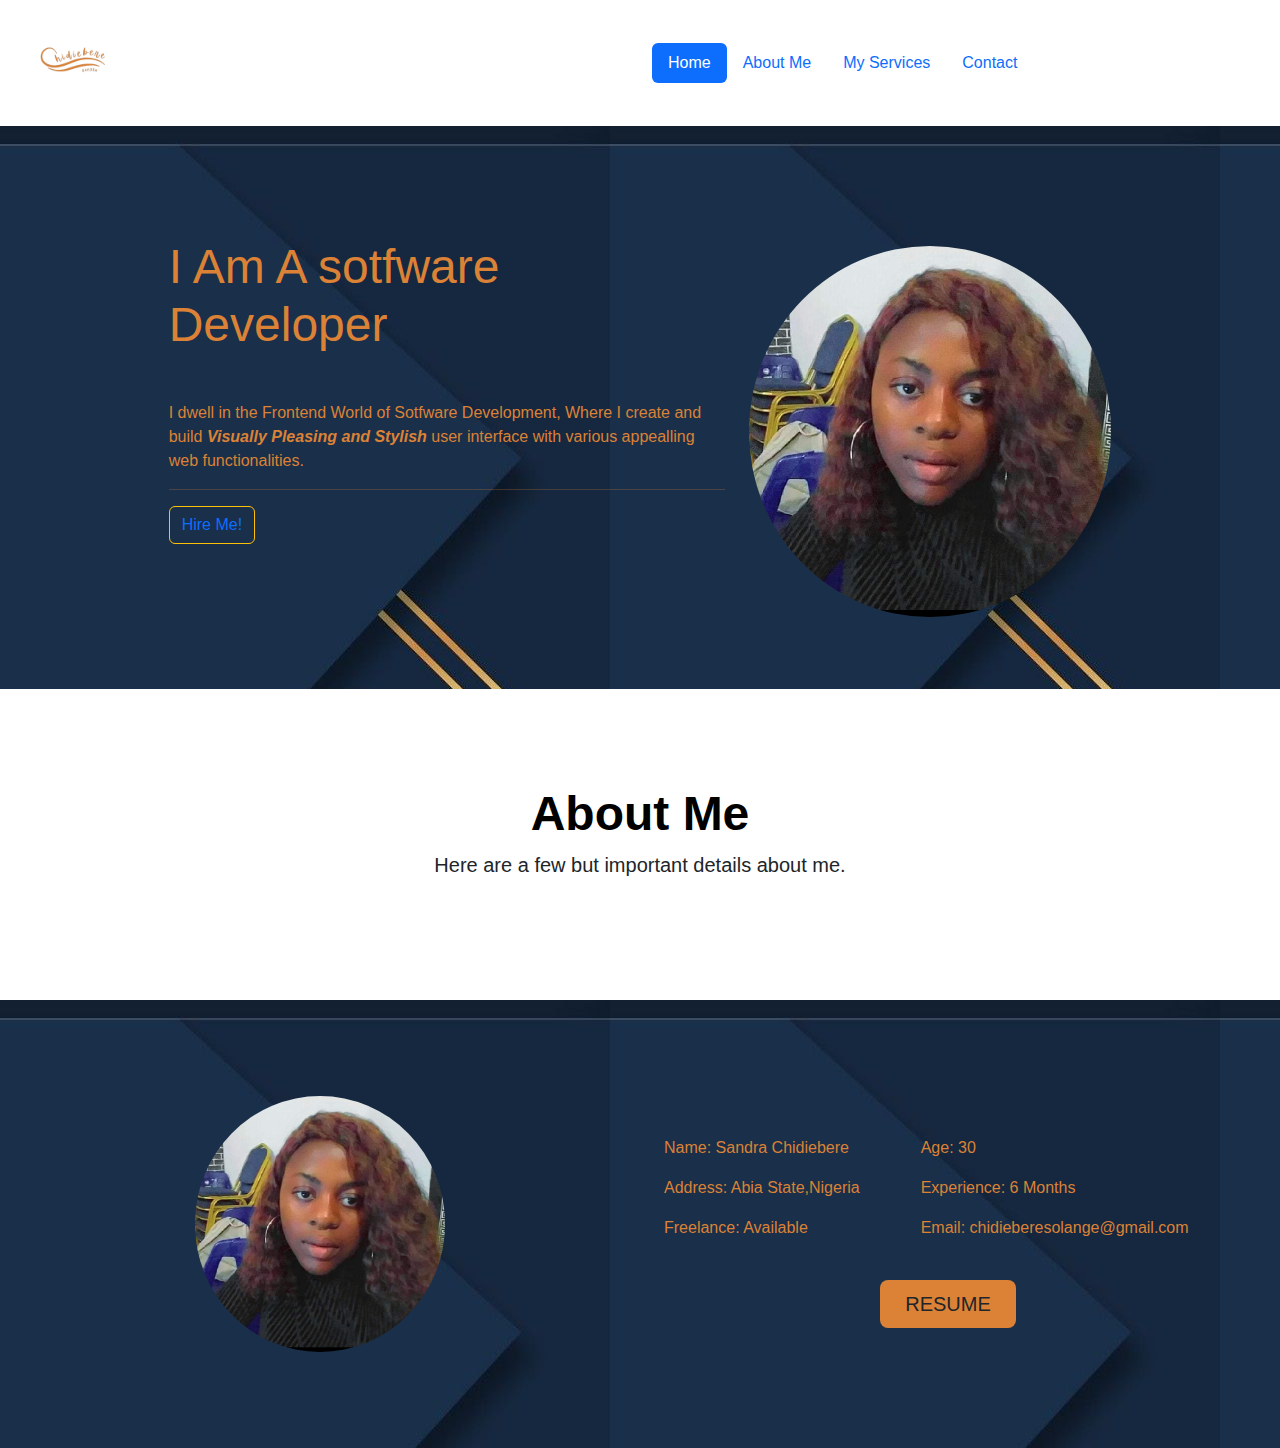
==== index.html @ 5a253f0d "Update and rename myportfolio.html to index.html" ====
<!DOCTYPE html>
<html lang="en">
<head>
    <meta charset="UTF-8">
    <meta name="viewport" content="width=device-width, initial-scale=1.0">
    <link rel="stylesheet" href="./mystyle.css">
    <link href="https://cdn.jsdelivr.net/npm/bootstrap-icons/font/bootstrap-icons.css" rel="stylesheet">
    <link href="https://cdn.jsdelivr.net/npm/bootstrap@5.3.3/dist/css/bootstrap.min.css" rel="stylesheet" integrity="sha384-QWTKZyjpPEjISv5WaRU9OFeRpok6YctnYmDr5pNlyT2bRjXh0JMhjY6hW+ALEwIH" crossorigin="anonymous">
    <title>Chidiebere Sandra</title>
</head>
<body>
    <div class="container-fluid">
        <nav class="navbar navbar-expand-lg ">
            <div class="container-fluid">
                <a class="navbar-brand" href="#">
                  <img src="./images/image.png" alt="Logo" width="100" height="20" class="img-fluid">
                  
                </a>
              </div>
              <div class="container">
                <ul class="nav nav-pills">
                  <li class="nav-item">
                    <a class="nav-link active" aria-current="page" data-bs-toggle="pill" href="#">Home</a>
                  </li>
                  <li class="nav-item">
                    <a class="nav-link" data-bs-toggle="pill" href="#">About Me</a>
                  </li>
                  <li class="nav-item">
                    <a class="nav-link" data-bs-toggle="pill" href="#">My Services</a>
                  </li>
                  <li class="nav-item">
                    <a class="nav-link " data-bs-toggle="pill" href="#"> Contact</a>
                  </li>
                </ul>
              </div>
          </nav>
    </div>

    <div class="container-fluid p-5" style="background-image: url(./images/blue.jpg);">
        <div class="row d-flex justify-content-md-center mt-4 p-4 " >
            <div class="col-12 col-md-6">
                <p class="display-5 mt-3">I Am A sotfware Developer</p>
                <p class="mt-5"> I dwell in the Frontend World of Sotfware Development, 
                    Where I create and build <em><b>Visually Pleasing and Stylish</b> </em>user interface with various appealling web
                functionalities.</p>
                <hr>
                <button class="btn btn-outline-warning text-light hire "><a href="mailto:chidieberesolange@gmail.com" class="text-decoration-none">Hire Me!</a></button>
            </div>
            
           
            <div class="col-12 col-md-4 mt-4">
                <img src="./images/profile.jpg" alt="" class="img-fluid rounded-circle ">
            </div>

        </div>
    </div>
    
    
    <div class="px-4 py-5 my-5 text-center">
      <h1 class="display-5 fw-bold text-body-emphasis">About Me</h1>
      <div class="col-lg-6 mx-auto">
        <p class="lead mb-4 text-dark">Here are a few but important details about me.</p>
      </div>
    </div>
    <div class="container-fluid col-xxl-8 px-4 py-5" style="background-image: url(./images/blue.jpg);">
      <div class="row flex-lg-row-reverse align-items-center g-5 py-5">
        <div class="col-lg-6">
          <h1 class="  lh-1 mb-3"></h1>
          <div class="row">
            <div class="col-12 col-sm-5">
              <p class=""><span>Name:</span><span> Sandra Chidiebere</span></p>
              <p class=""><span>Address:</span><span> Abia State,Nigeria</span></p>
              <p class=""><span>Freelance:</span><span> Available </span></p>
            </div>
            <div  class="col-12 col-sm-7">
              <p class="">Age:<span> 30</span></p>
              <p class="">Experience:<span> 6 Months</span></p>
              <p class="">Email:<span> chidieberesolange@gmail.com</span></p>
            </div>
          </div>
          <div class="d-grid gap-2 d-md-flex justify-content-md-center mt-4">
            <button type="button" class="btn  btn-lg px-4 me-md-4" style="background-color:#DB8236">RESUME</button>
          </div>
        </div>
        <div class="col-10 col-sm-8 col-lg-6">
          <img src="./images/profile.jpg" class="d-block mx-lg-auto img-fluid rounded-circle" alt="#" width="250" height="160" loading="lazy" style="background-image: url(./images/brownpink.jpg);">
        </div>
        
      </div>
    </div>

    <!-- <div class="container ">
     <div class="text-center mt-5">
      <h1 >My Services</h1>
      <p class="lead">To contribute to the success of Sotfware Development and software Products,<br> 
         I offer services that help to enhance the user interface, software products and Tecthenological community at large
      </p>
      <hr>
     </div>
          <div class="row mt-5">
            <div class="col-md-4">
              <div class="service-box">
                <div class="service-ico">
                  <span class="ico-circle"><i class="bi bi-briefcase center-icon"></i></span>
                </div>
                <div class="service-content">
                  <h2 class="s-title  text-center  text-primary">Web Design</h2>
                  <p class="s-description text-center text-">
                    Lorem ipsum dolor sit amet consectetur adipisicing elit. Magni adipisci eaque autem fugiat! Quia,
                    provident vitae! Magni
                    tempora perferendis eum non provident.
                  </p>
                </div>
              </div>
            </div>
            <div class="col-md-4">
              <div class="service-box">
                <div class="service-ico">
                  <span class="ico-circle"><i class="bi bi-card-checklist"></i></span>
                </div>
                <div class="service-content">
                  <h2 class="s-title  text-center  text-primary">Web Development</h2>
                  <p class="s-description text-center text-primary">
                    Lorem ipsum dolor sit amet consectetur adipisicing elit. Magni adipisci eaque autem fugiat! Quia,
                    provident vitae! Magni
                    tempora perferendis eum non provident.
                  </p>
                </div>
              </div>
            </div>
            
            <div class="col-md-4">
              <div class="service-box">
                <div class="service-ico ">
                  <span class="ico-circle"><i class="bi bi-binoculars"></i></span>
                </div>
                <div class="service-content">
                  <h2 class="s-title text-center text-primary">Responsive Design</h2>
                  <p class="s-description text-center text-primary">
                    Lorem ipsum dolor sit amet consectetur adipisicing elit. Magni adipisci eaque autem fugiat! Quia,
                    provident vitae! Magni
                    tempora perferendis eum non provident.
                  </p>
                </div>
              </div>
            </div>
          </div>
  
    </div> -->
  

    <script src="https://cdn.jsdelivr.net/npm/bootstrap@5.3.3/dist/js/bootstrap.bundle.min.js" integrity="sha384-YvpcrYf0tY3lHB60NNkmXc5s9fDVZLESaAA55NDzOxhy9GkcIdslK1eN7N6jIeHz" crossorigin="anonymous"></script>
</body>
</html>
---- mystyle.css ----
*{
    color: #DB8236;
    font-family: Arial, Helvetica, sans-serif;
}
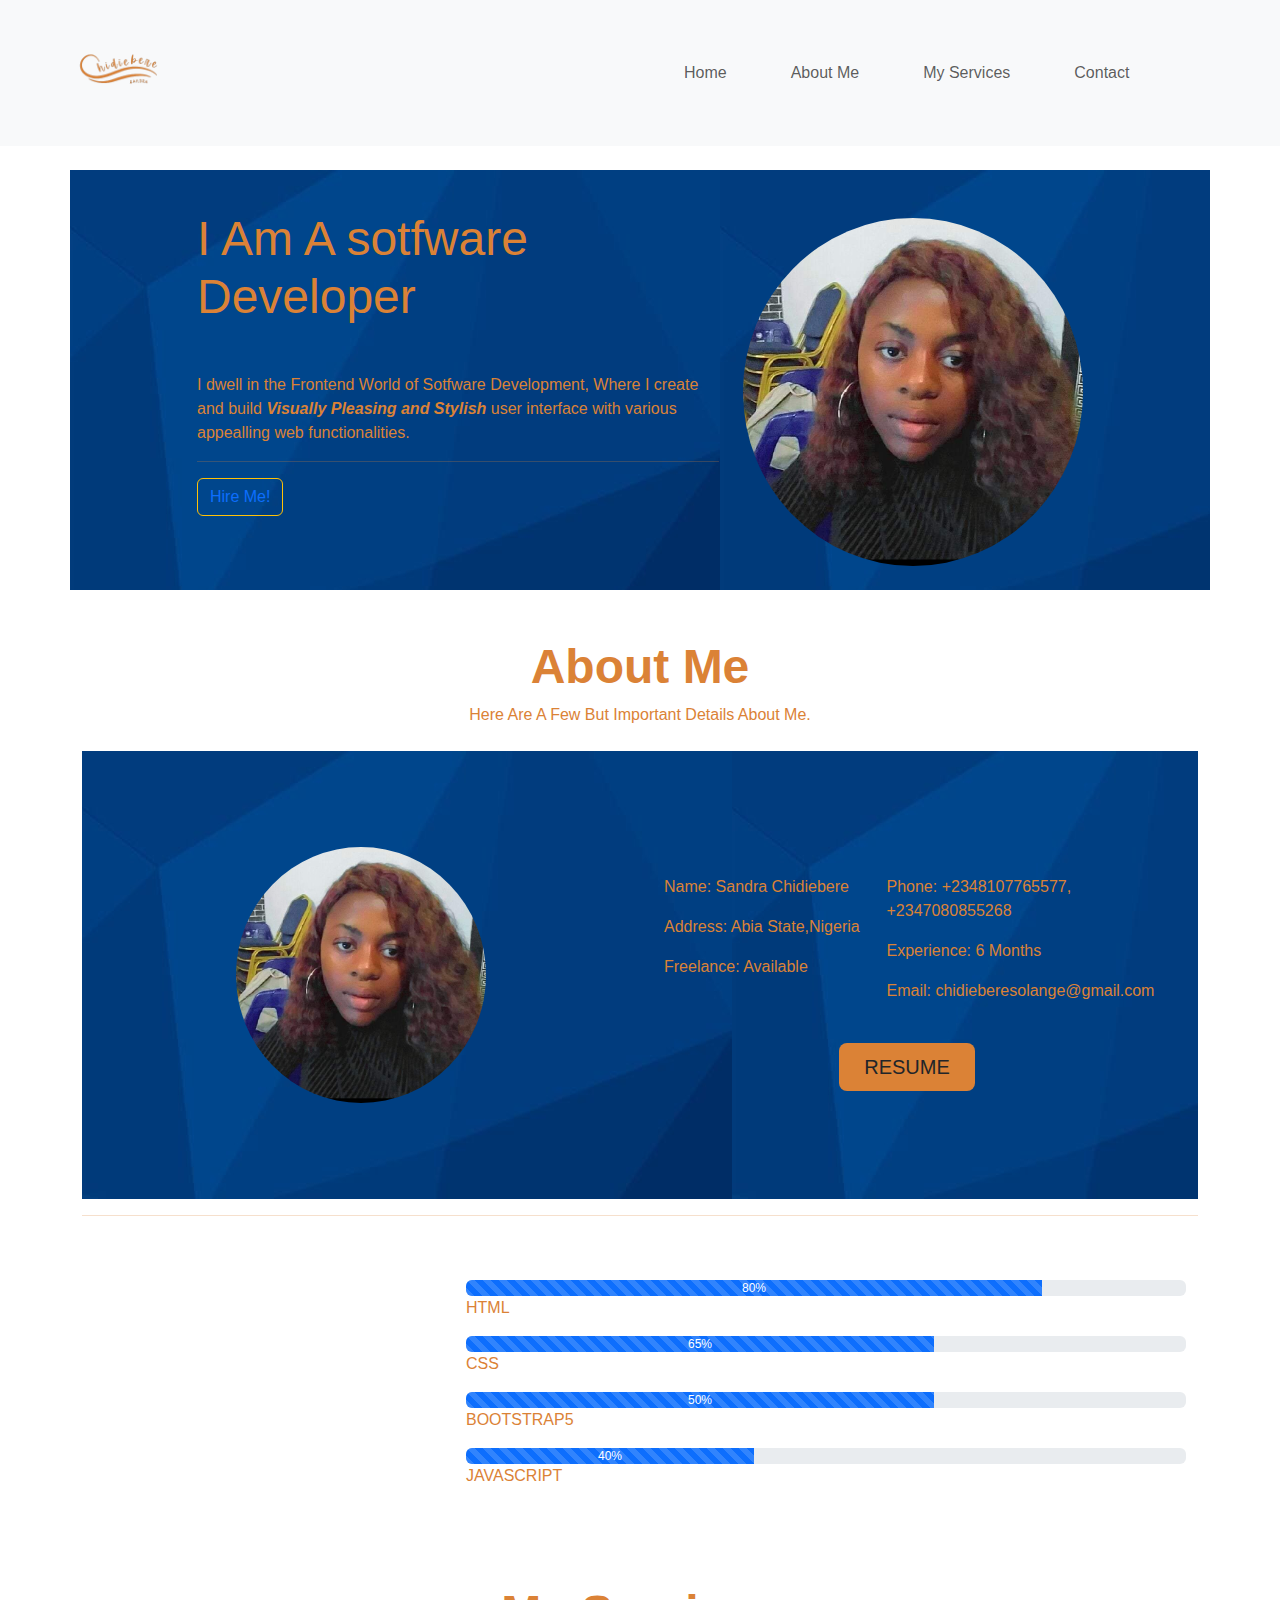
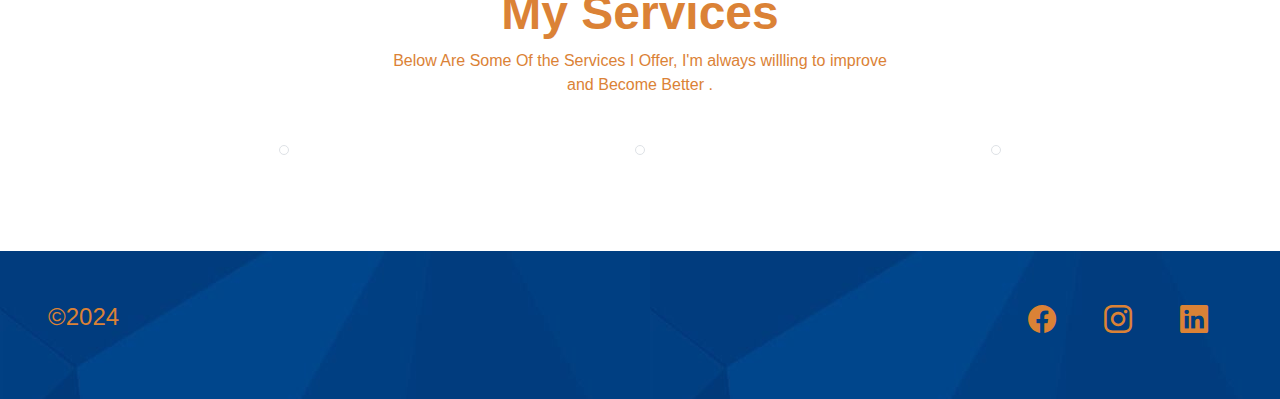
==== commit d3fa4b70: "Update index.html" ====
--- a/index.html
+++ b/index.html
@@ -5,148 +5,181 @@
     <meta name="viewport" content="width=device-width, initial-scale=1.0">
     <link rel="stylesheet" href="./mystyle.css">
     <link href="https://cdn.jsdelivr.net/npm/bootstrap-icons/font/bootstrap-icons.css" rel="stylesheet">
+    <link rel="stylesheet" href="https://cdn.jsdelivr.net/npm/bootstrap-icons@1.11.3/font/bootstrap-icons.min.css">
     <link href="https://cdn.jsdelivr.net/npm/bootstrap@5.3.3/dist/css/bootstrap.min.css" rel="stylesheet" integrity="sha384-QWTKZyjpPEjISv5WaRU9OFeRpok6YctnYmDr5pNlyT2bRjXh0JMhjY6hW+ALEwIH" crossorigin="anonymous">
     <title>Chidiebere Sandra</title>
 </head>
 <body>
-    <div class="container-fluid">
-        <nav class="navbar navbar-expand-lg ">
-            <div class="container-fluid">
-                <a class="navbar-brand" href="#">
-                  <img src="./images/image.png" alt="Logo" width="100" height="20" class="img-fluid">
-                  
-                </a>
-              </div>
-              <div class="container">
-                <ul class="nav nav-pills">
-                  <li class="nav-item">
-                    <a class="nav-link active" aria-current="page" data-bs-toggle="pill" href="#">Home</a>
-                  </li>
-                  <li class="nav-item">
-                    <a class="nav-link" data-bs-toggle="pill" href="#">About Me</a>
-                  </li>
-                  <li class="nav-item">
-                    <a class="nav-link" data-bs-toggle="pill" href="#">My Services</a>
-                  </li>
-                  <li class="nav-item">
-                    <a class="nav-link " data-bs-toggle="pill" href="#"> Contact</a>
-                  </li>
-                </ul>
-              </div>
-          </nav>
-    </div>
+  <!-- ====NAVBAR==== -->
+  <section id="header">
+    <nav class="navbar navbar-expand-lg bg-body-tertiary">
+        <div class="container">
+          <a class="navbar-brand ps-5" href="#home">
+            <img src="./images/image.png" alt="chidieberesandra" width="120"  >
+          </a>
+        </div>
+      <div class="container">
+        <button class="navbar-toggler" type="button" data-bs-toggle="collapse" data-bs-target="#navbarNav" aria-controls="navbarNav" aria-expanded="false" aria-label="Toggle navigation">
+          <span class="navbar-toggler-icon"></span>
+        </button>
+        <div class="collapse navbar-collapse " id="navbarNav">
+          <ul class="navbar-nav">
+            <li class="nav-item p-4">
+              <a class="nav-link " aria-current="page" href="#home">Home</a>
+            </li>
+            <li class="nav-item p-4">
+              <a class="nav-link" href="#about">About Me</a>
+            </li>
+            <li class="nav-item p-4">
+              <a class="nav-link" href="#service">My Services</a>
+            </li>
+            <li class="nav-item p-4">
+              <a class="nav-link "  href="#contact" >Contact</a>
+            </li>
+          </ul>
+        </div>
+      </div>
+    </nav>
+  </section>
+  <!-- ====NAVBAR ENDS==== -->
 
-    <div class="container-fluid p-5" style="background-image: url(./images/blue.jpg);">
+  <!-- ====LANDING PAGE==== -->
+ <section id="home">
+    <div class="container " style="background-image: url(./images/freeblue.jpg);">
         <div class="row d-flex justify-content-md-center mt-4 p-4 " >
             <div class="col-12 col-md-6">
                 <p class="display-5 mt-3">I Am A sotfware Developer</p>
                 <p class="mt-5"> I dwell in the Frontend World of Sotfware Development, 
                     Where I create and build <em><b>Visually Pleasing and Stylish</b> </em>user interface with various appealling web
                 functionalities.</p>
-                <hr>
+                <hr >
                 <button class="btn btn-outline-warning text-light hire "><a href="mailto:chidieberesolange@gmail.com" class="text-decoration-none">Hire Me!</a></button>
             </div>
-            
-           
             <div class="col-12 col-md-4 mt-4">
                 <img src="./images/profile.jpg" alt="" class="img-fluid rounded-circle ">
             </div>
-
         </div>
     </div>
+  </section>
+   <!-- ====LANDING ENDS==== -->
     
     
-    <div class="px-4 py-5 my-5 text-center">
-      <h1 class="display-5 fw-bold text-body-emphasis">About Me</h1>
-      <div class="col-lg-6 mx-auto">
-        <p class="lead mb-4 text-dark">Here are a few but important details about me.</p>
+   <!-- ====ABOUT ME==== -->
+    <section id="about">
+     <div class="container">
+      <!-- ====Details About Me Begins -->
+      <div class="  mt-5 text-center">
+        <h1 class="display-5 fw-bold">About Me</h1>
+        <div class="col-lg-6 mx-auto">
+          <p class=" mb-4">Here Are A Few But Important Details About Me.</p>
+        </div>
+      </div>
+      <div class="container-fluid col-xxl-8 px-4 py-5" style="background-image: url(./images/freeblue.jpg);">
+        <div class="row flex-lg-row-reverse align-items-center g-5 py-5">
+          <div class="col-lg-6">
+            <h1 class="  lh-1 mb-3"></h1>
+            <div class="row">
+              <div class="col-12 col-sm-5">
+                <p class=""><span>Name:</span><span> Sandra Chidiebere</span></p>
+                <p class=""><span>Address:</span><span> Abia State,Nigeria</span></p>
+                <p class=""><span>Freelance:</span><span> Available </span></p>
+              </div>
+              <div  class="col-12 col-sm-7">
+                <p class="">Phone:<span> +2348107765577, +2347080855268</span></p>
+                <p class="">Experience:<span> 6 Months</span></p>
+                <p class="">Email:<span> chidieberesolange@gmail.com</span></p>
+              </div>
+            </div>
+            <div class="d-grid gap-2 d-md-flex justify-content-md-center mt-4">
+              <button type="button" class="btn  btn-lg px-4 me-md-4" style="background-color:#DB8236">RESUME</button>
+            </div>
+          </div>
+          <div class="col-10 col-sm-8 col-lg-6">
+            <img src="./images/profile.jpg" class="d-block mx-lg-auto img-fluid rounded-circle" alt="#" width="250" height="160" loading="lazy" style="background-image: url(./images/brownpink.jpg);">
+          </div>
+          
+        </div>
+      </div>
+      <!-- ====Details About Me Begins -->
+      <hr class="divider">
+      <!-- ====my skills ==== -->
+      <div class="container mt-5">
+        <div class="row mt-5">
+          <div class="col-12 col-md-4">
+            <img src="./images/MY SKILLS.png" alt="" class="img-fluid rounded w-30 h-24">
+          </div>
+          <div class="col-12 col-md-8 mt-3">
+            
+            <div class="progress" role="progressbar" aria-label="Animated striped example" aria-valuenow="75" aria-valuemin="0" aria-valuemax="100">
+              <div class="progress-bar progress-bar-striped  progress-bar-animated" style="width: 80%">
+              80%</div>
+            </div>
+            <span>HTML</span>
+            <div class="progress mt-3 " role="progressbar" aria-label="Animated striped example" aria-valuenow="75" aria-valuemin="0" aria-valuemax="100">
+              <div class="progress-bar progress-bar-striped progress-bar-animated" style="width: 65%">
+              65%</div>
+            </div>
+            <span class="">CSS</span>
+
+            <div class="progress mt-3 " role="progressbar" aria-label="Animated striped example" aria-valuenow="75" aria-valuemin="0" aria-valuemax="100">
+              <div class="progress-bar progress-bar-striped progress-bar-animated" style="width: 65%">
+                50%</div>
+            </div>
+            <span>BOOTSTRAP5</span>
+            
+            <div class="progress mt-3" role="progressbar" aria-label="Animated striped example" aria-valuenow="75" aria-valuemin="0" aria-valuemax="100">
+              <div class="progress-bar progress-bar-striped progress-bar-animated" style="width: 40%">
+              40%</div>
+            </div>
+            <span>JAVASCRIPT</span>
+          </div>
+        </div>
+      </div>
+      <!-- ====my skills ends==== -->
+     </div>
+    </section>
+    <!-- ====ABOUT ME ENDS==== -->
+
+    <!-- ====MY SERVICE==== -->
+   <section id="service" >
+    <div class="container mt-5 p-5 ">
+      <div class="text-center">
+       <h1 class="display-5 fw-bold">My Services</h1>
+       <p class="col-lg-6 mx-auto">Below Are Some Of the Services I Offer, I'm always willling to improve and Become Better .</p>
+      </div>
+       <div class="row mt-5 mb-5">   
+         <div class="col-12 col-md-4 d-flex justify-content-center">
+           <img src="./images/1.png" alt="" class="img-fluid img-thumbnail  img-hover  ">
+         </div>
+         <div class="col-12 col-md-4  d-flex justify-content-center"> 
+           <img src="./images/2.png" alt="" class="img-fluid img-thumbnail  img-hover ">
+         </div>
+         <div class="col-12 col-md-4 d-flex justify-content-center ">
+           <img src="./images/3.png" alt="" class="img-fluid img-thumbnail img-hover ">
+         </div>
+         
+       </div>
+     </div>
+   </section>
+   <!-- ====MY SERVICE ENDS==== -->
+
+   <!-- ====FOOTER==== -->
+   <footer>
+    <div class="container-fluid p-5" style="background-image:url(./images/freeblue.jpg); color: #DB8236;">
+      <div class="row d-flex justify-content-center">
+        <div class="col-12 col-md-6">
+          <p class=" fs-4">&copy;2024</p>
+        </div>
+        <div class="col-12  col-md-6 d-flex justify-content-end ">
+          <a href="https://web.facebook.com/solange.chidiebere/"><i class="bi bi-facebook p-4 fs-3  "></i></a>
+          <a href="https://www.instagram.com/sandratells/"><i class="bi bi-instagram p-4 fs-3 "></i></a>
+          <a href="https://www.linkedin.com/in/chidiebere-sandra-6361b417b/"><i class="bi bi-linkedin p-4 fs-3"></i></a>
+        </div>
       </div>
     </div>
-    <div class="container-fluid col-xxl-8 px-4 py-5" style="background-image: url(./images/blue.jpg);">
-      <div class="row flex-lg-row-reverse align-items-center g-5 py-5">
-        <div class="col-lg-6">
-          <h1 class="  lh-1 mb-3"></h1>
-          <div class="row">
-            <div class="col-12 col-sm-5">
-              <p class=""><span>Name:</span><span> Sandra Chidiebere</span></p>
-              <p class=""><span>Address:</span><span> Abia State,Nigeria</span></p>
-              <p class=""><span>Freelance:</span><span> Available </span></p>
-            </div>
-            <div  class="col-12 col-sm-7">
-              <p class="">Age:<span> 30</span></p>
-              <p class="">Experience:<span> 6 Months</span></p>
-              <p class="">Email:<span> chidieberesolange@gmail.com</span></p>
-            </div>
-          </div>
-          <div class="d-grid gap-2 d-md-flex justify-content-md-center mt-4">
-            <button type="button" class="btn  btn-lg px-4 me-md-4" style="background-color:#DB8236">RESUME</button>
-          </div>
-        </div>
-        <div class="col-10 col-sm-8 col-lg-6">
-          <img src="./images/profile.jpg" class="d-block mx-lg-auto img-fluid rounded-circle" alt="#" width="250" height="160" loading="lazy" style="background-image: url(./images/brownpink.jpg);">
-        </div>
-        
-      </div>
-    </div>
-
-    <!-- <div class="container ">
-     <div class="text-center mt-5">
-      <h1 >My Services</h1>
-      <p class="lead">To contribute to the success of Sotfware Development and software Products,<br> 
-         I offer services that help to enhance the user interface, software products and Tecthenological community at large
-      </p>
-      <hr>
-     </div>
-          <div class="row mt-5">
-            <div class="col-md-4">
-              <div class="service-box">
-                <div class="service-ico">
-                  <span class="ico-circle"><i class="bi bi-briefcase center-icon"></i></span>
-                </div>
-                <div class="service-content">
-                  <h2 class="s-title  text-center  text-primary">Web Design</h2>
-                  <p class="s-description text-center text-">
-                    Lorem ipsum dolor sit amet consectetur adipisicing elit. Magni adipisci eaque autem fugiat! Quia,
-                    provident vitae! Magni
-                    tempora perferendis eum non provident.
-                  </p>
-                </div>
-              </div>
-            </div>
-            <div class="col-md-4">
-              <div class="service-box">
-                <div class="service-ico">
-                  <span class="ico-circle"><i class="bi bi-card-checklist"></i></span>
-                </div>
-                <div class="service-content">
-                  <h2 class="s-title  text-center  text-primary">Web Development</h2>
-                  <p class="s-description text-center text-primary">
-                    Lorem ipsum dolor sit amet consectetur adipisicing elit. Magni adipisci eaque autem fugiat! Quia,
-                    provident vitae! Magni
-                    tempora perferendis eum non provident.
-                  </p>
-                </div>
-              </div>
-            </div>
-            
-            <div class="col-md-4">
-              <div class="service-box">
-                <div class="service-ico ">
-                  <span class="ico-circle"><i class="bi bi-binoculars"></i></span>
-                </div>
-                <div class="service-content">
-                  <h2 class="s-title text-center text-primary">Responsive Design</h2>
-                  <p class="s-description text-center text-primary">
-                    Lorem ipsum dolor sit amet consectetur adipisicing elit. Magni adipisci eaque autem fugiat! Quia,
-                    provident vitae! Magni
-                    tempora perferendis eum non provident.
-                  </p>
-                </div>
-              </div>
-            </div>
-          </div>
-  
-    </div> -->
+   </footer>
+   <!-- ====FOOTER ENDS==== -->
+    
   
 
     <script src="https://cdn.jsdelivr.net/npm/bootstrap@5.3.3/dist/js/bootstrap.bundle.min.js" integrity="sha384-YvpcrYf0tY3lHB60NNkmXc5s9fDVZLESaAA55NDzOxhy9GkcIdslK1eN7N6jIeHz" crossorigin="anonymous"></script>
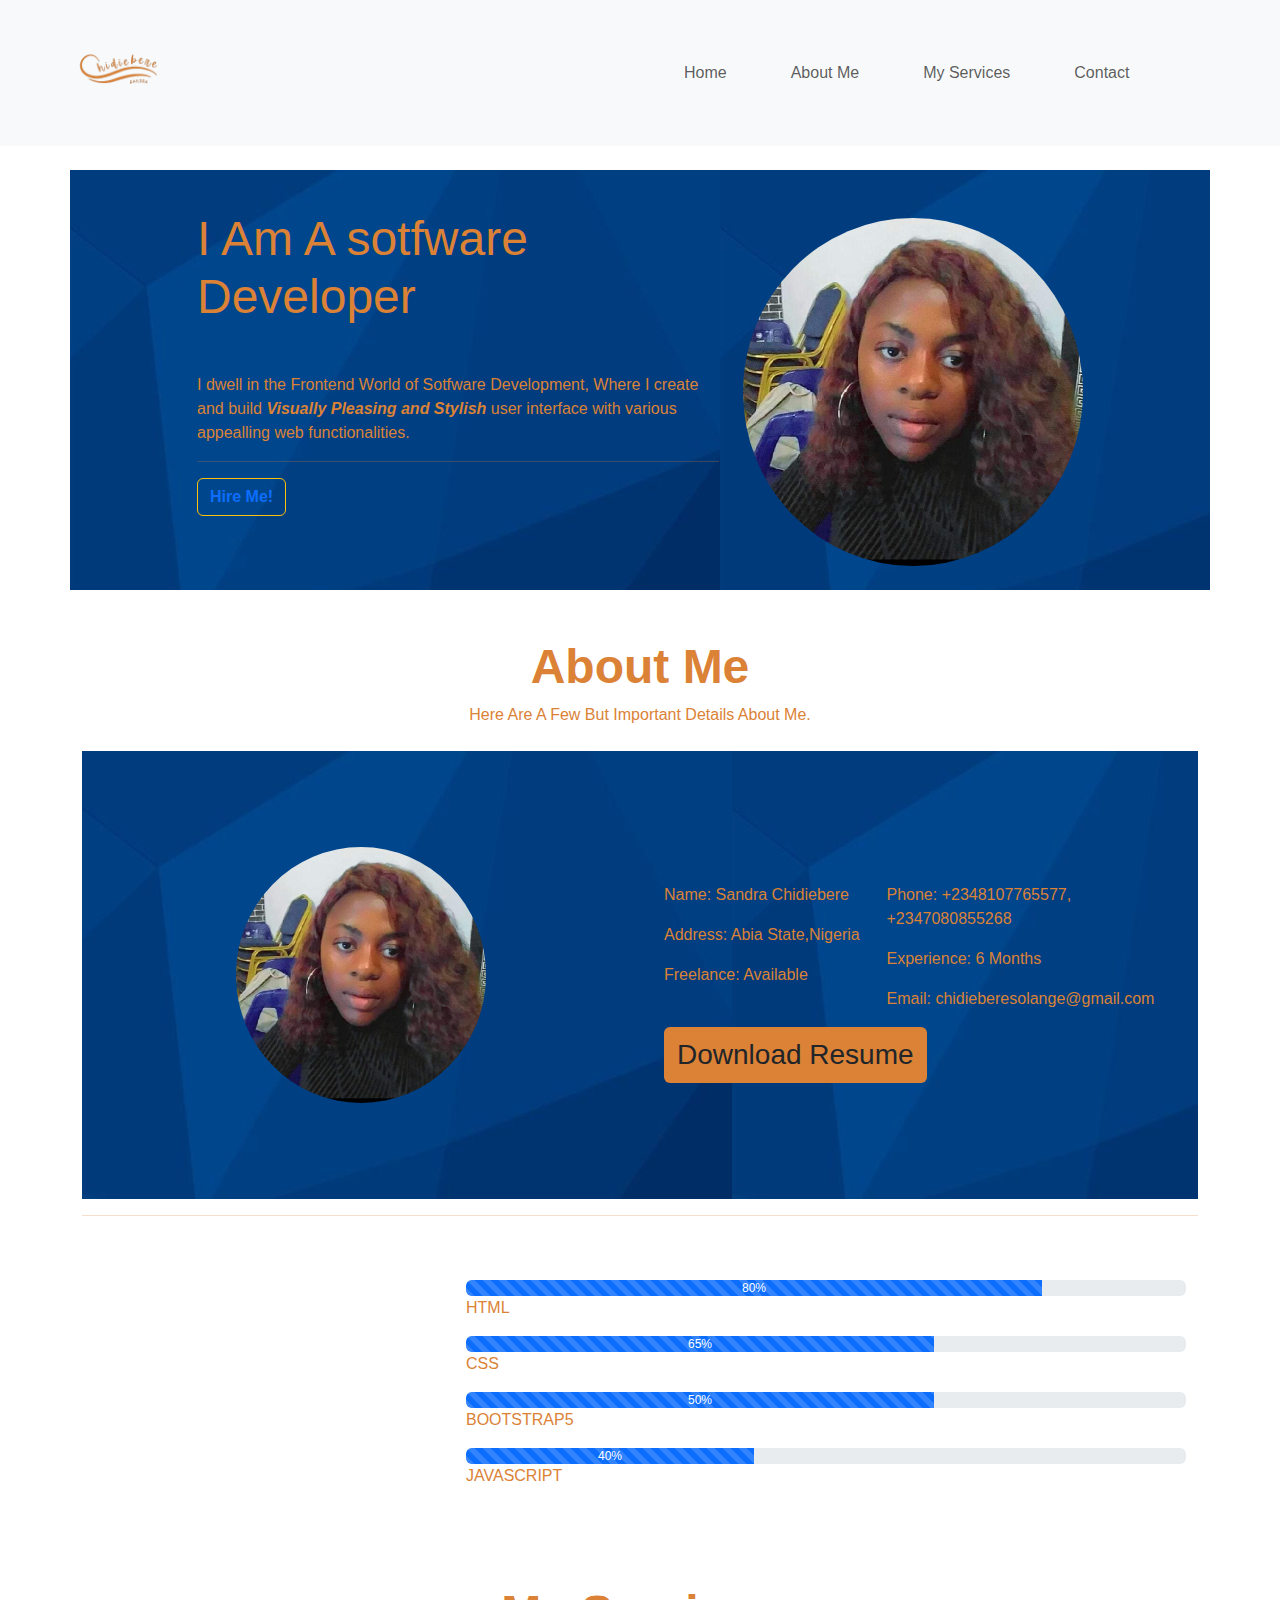
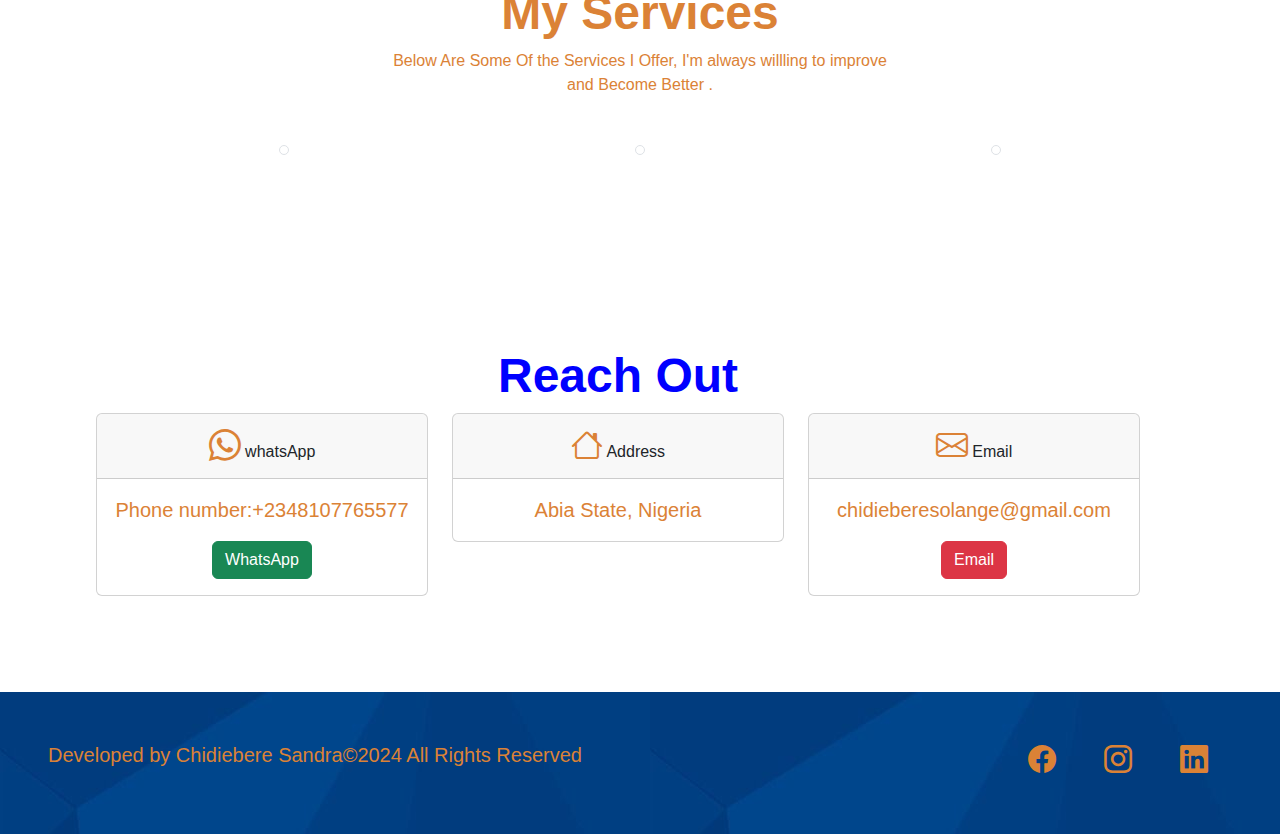
==== commit dfc6d79b: "Update index.html" ====
--- a/index.html
+++ b/index.html
@@ -4,6 +4,7 @@
     <meta charset="UTF-8">
     <meta name="viewport" content="width=device-width, initial-scale=1.0">
     <link rel="stylesheet" href="./mystyle.css">
+    <link rel="icon" type="image/png" sizes="32x32" href="./images/favicon-32x32.png">
     <link href="https://cdn.jsdelivr.net/npm/bootstrap-icons/font/bootstrap-icons.css" rel="stylesheet">
     <link rel="stylesheet" href="https://cdn.jsdelivr.net/npm/bootstrap-icons@1.11.3/font/bootstrap-icons.min.css">
     <link href="https://cdn.jsdelivr.net/npm/bootstrap@5.3.3/dist/css/bootstrap.min.css" rel="stylesheet" integrity="sha384-QWTKZyjpPEjISv5WaRU9OFeRpok6YctnYmDr5pNlyT2bRjXh0JMhjY6hW+ALEwIH" crossorigin="anonymous">
@@ -53,7 +54,7 @@
                     Where I create and build <em><b>Visually Pleasing and Stylish</b> </em>user interface with various appealling web
                 functionalities.</p>
                 <hr >
-                <button class="btn btn-outline-warning text-light hire "><a href="mailto:chidieberesolange@gmail.com" class="text-decoration-none">Hire Me!</a></button>
+                <button class="btn btn-outline-warning text-light hire "><a href="mailto:chidieberesolange@gmail.com" class="text-decoration-none fw-bold">Hire Me!</a></button>
             </div>
             <div class="col-12 col-md-4 mt-4">
                 <img src="./images/profile.jpg" alt="" class="img-fluid rounded-circle ">
@@ -90,9 +91,9 @@
                 <p class="">Email:<span> chidieberesolange@gmail.com</span></p>
               </div>
             </div>
-            <div class="d-grid gap-2 d-md-flex justify-content-md-center mt-4">
-              <button type="button" class="btn  btn-lg px-4 me-md-4" style="background-color:#DB8236">RESUME</button>
-            </div>
+           <div>
+            <a href="./images/Resume.pdf" class="btn fs-3 "  download="ChidiebeSandra-Resume.pdf" style="background-color: #DB8236;">Download Resume</a>
+           </div>
           </div>
           <div class="col-10 col-sm-8 col-lg-6">
             <img src="./images/profile.jpg" class="d-block mx-lg-auto img-fluid rounded-circle" alt="#" width="250" height="160" loading="lazy" style="background-image: url(./images/brownpink.jpg);">
@@ -163,12 +164,57 @@
    </section>
    <!-- ====MY SERVICE ENDS==== -->
 
+   <!-- ====CANTACT==== -->
+   <section id="contact">
+    <div class="container p-5 m-5">
+      <h1 class="display-5 fw-bold text-center" style="color: blue;">Reach Out</h1>
+      <div class="row">
+        <div class="col-12 col-md-4">
+          <div class="card text-center">
+            <div class="card-header">
+              <a href=""> <i class="bi bi-whatsapp fs-2"></i></a>
+              whatsApp
+            </div>
+            <div class="card-body">
+              <p class="card-text lead">Phone number:<span>+2348107765577</span></p>
+              <a href="https://wa.me/+2348107765577" class="btn btn-success">WhatsApp</a>
+            </div>
+          </div>
+        </div>
+        <div class="col-12 col-md-4">
+          <div class="card text-center">
+            <div class="card-header">
+              <a href=""> <i class="bi bi-house fs-2"></i></a>
+              Address
+            </div>
+            <div class="card-body">
+              <p class="card-text lead">Abia State, Nigeria</p>
+            </div>
+          </div>
+        </div>
+        <div class="col-12 col-md-4">
+          <div class="card text-center">
+            <div class="card-header">
+              <a href=""> <i class="bi bi-envelope fs-2"></i></a>
+              Email
+            </div>
+            <div class="card-body">
+              <p class="card-text lead">chidieberesolange@gmail.com</p>
+              <a href="mailto:chidieberesolange@gmail.com" class="btn btn-danger">Email</a>
+            </div>
+          </div>
+        </div>
+      </div>
+    </div>
+   </section>
+   <!-- ====CONTACT ENDS==== -->
+
    <!-- ====FOOTER==== -->
-   <footer>
+   <footer class="mt-5">
     <div class="container-fluid p-5" style="background-image:url(./images/freeblue.jpg); color: #DB8236;">
       <div class="row d-flex justify-content-center">
         <div class="col-12 col-md-6">
-          <p class=" fs-4">&copy;2024</p>
+          <p class=" fs-5">Developed by Chidiebere Sandra&copy;2024 All Rights Reserved</p>
         </div>
         <div class="col-12  col-md-6 d-flex justify-content-end ">
           <a href="https://web.facebook.com/solange.chidiebere/"><i class="bi bi-facebook p-4 fs-3  "></i></a>
